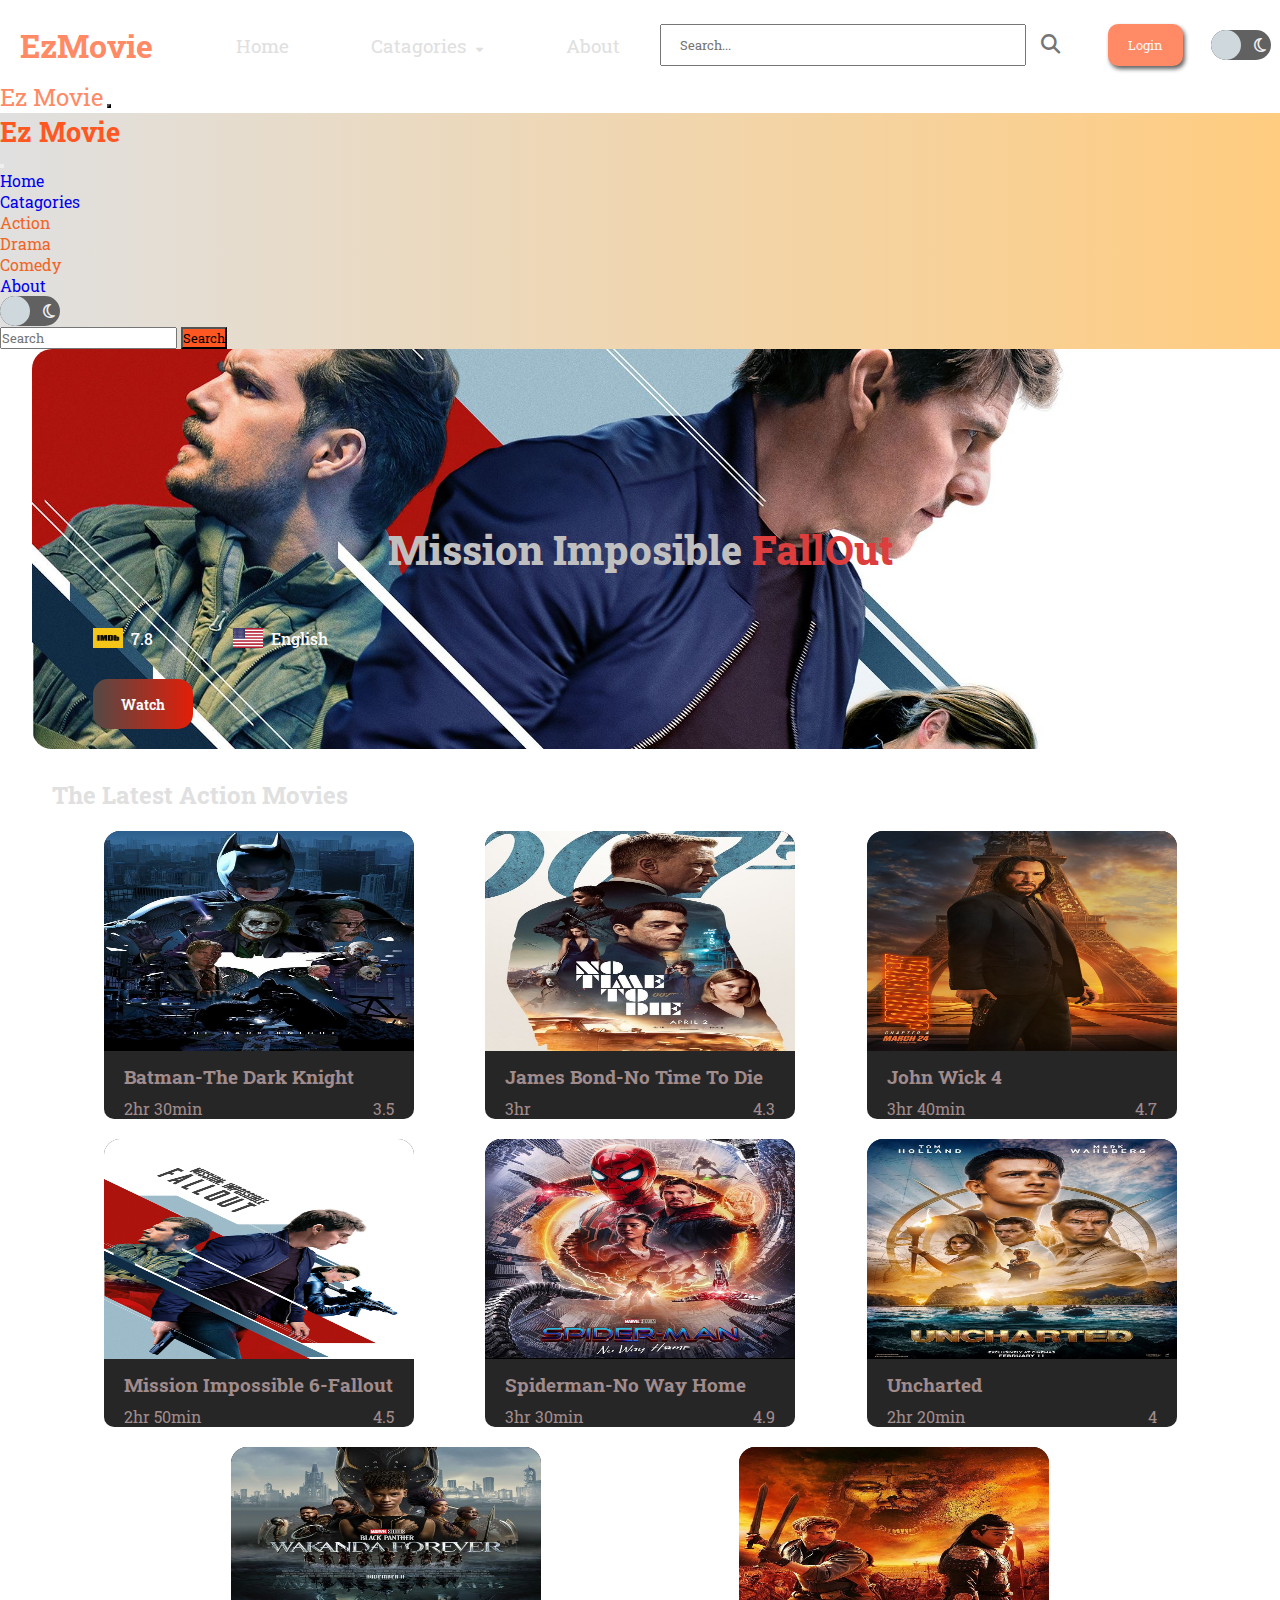
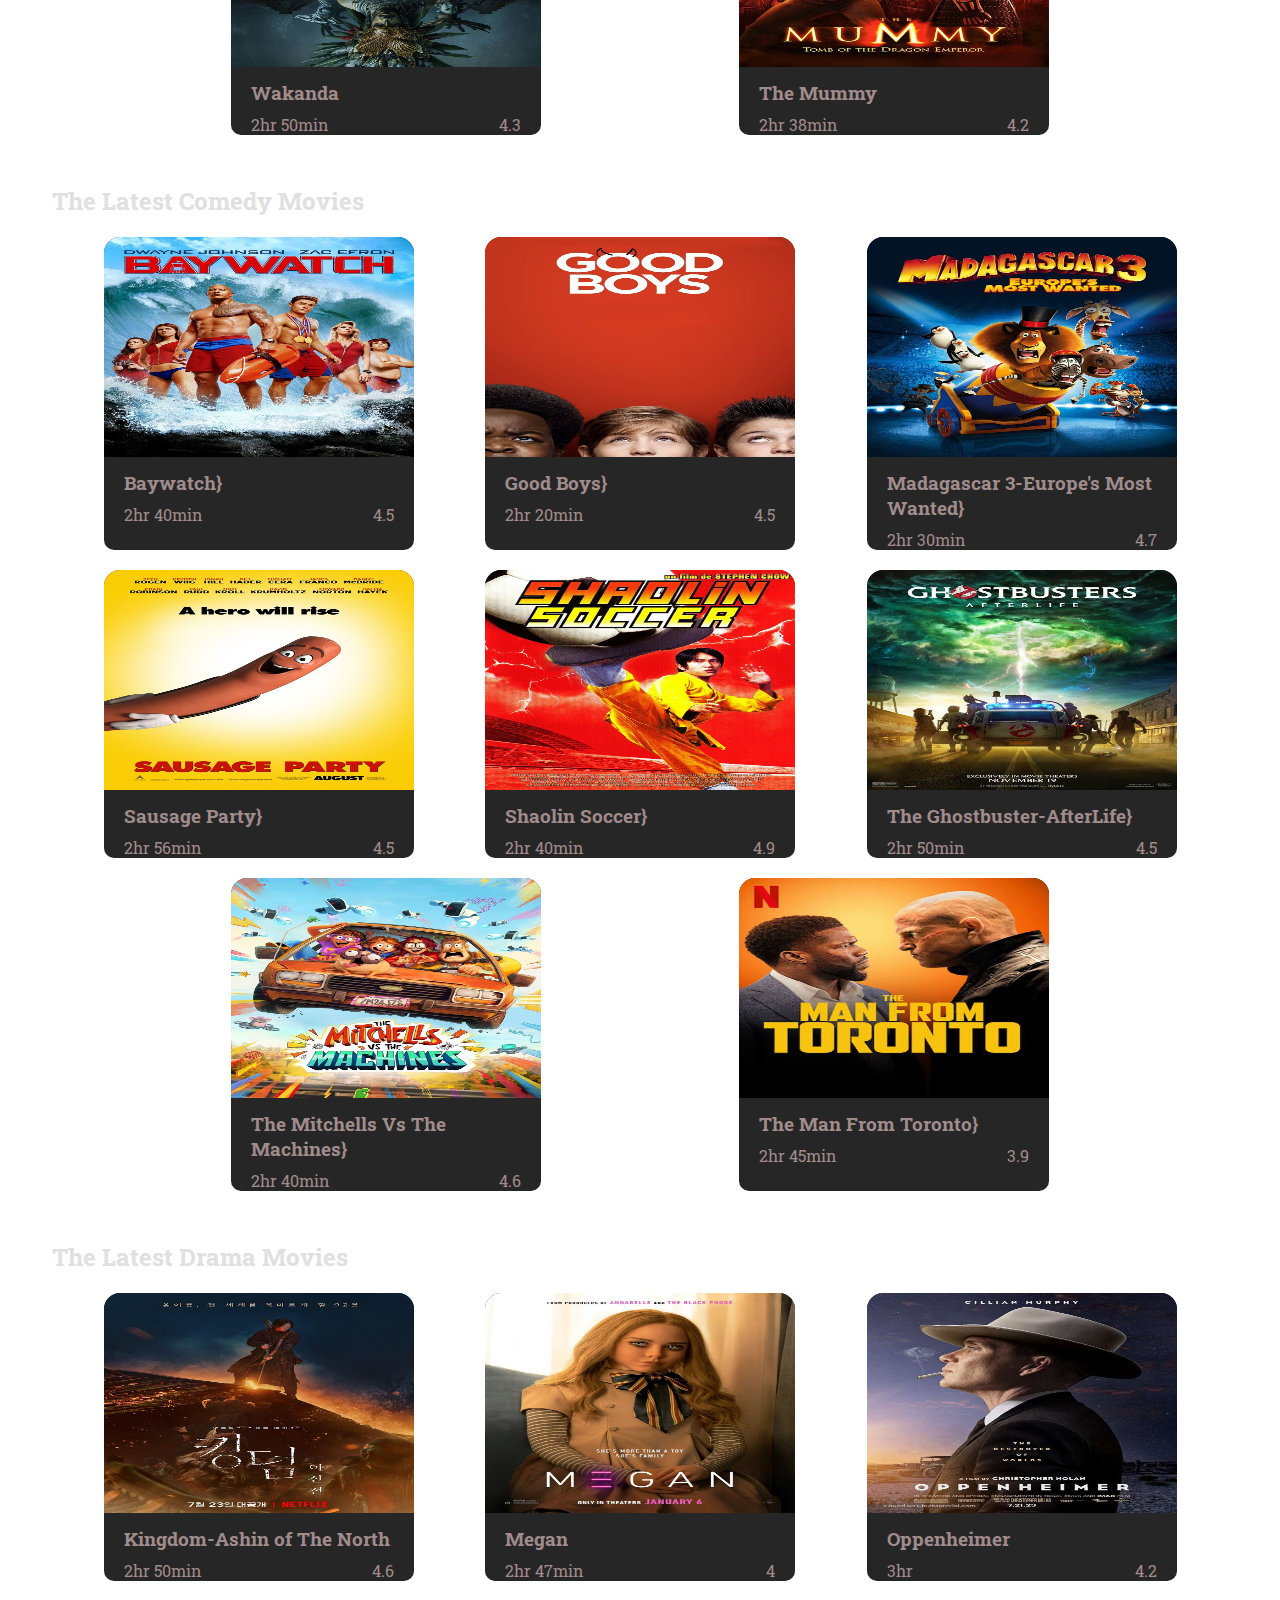
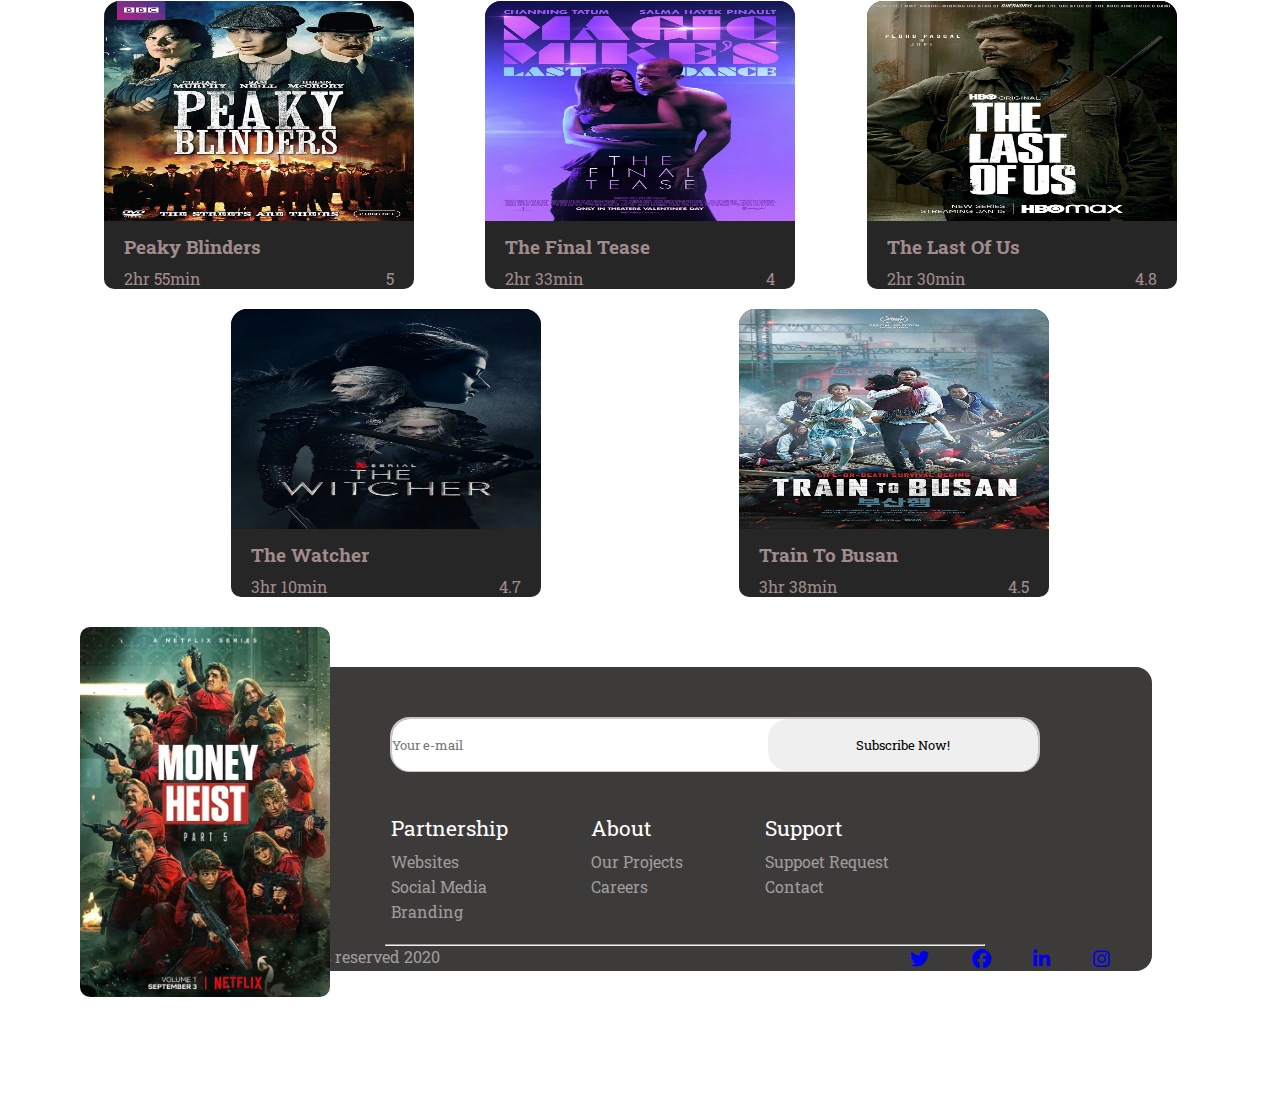
==== Homepage/index.html @ d6976e4e "First commit" ====
<!DOCTYPE html>
<html lang="en">

<head>
    <meta charset="UTF-8">
    <meta http-equiv="X-UA-Compatible" content="IE=edge">
    <meta name="viewport" content="width=device-width, initial-scale=1.0">
    <title>EzMovie</title>
    <link href="https://cdn.jsdelivr.net/npm/bootstrap@5.3.0-alpha3/dist/css/bootstrap.min.css" rel="stylesheet"
        integrity="sha384-KK94CHFLLe+nY2dmCWGMq91rCGa5gtU4mk92HdvYe+M/SXH301p5ILy+dN9+nJOZ" crossorigin="anonymous">
    <link rel="stylesheet" href="style.css">
    <link rel="stylesheet" href="https://cdnjs.cloudflare.com/ajax/libs/font-awesome/6.4.0/css/all.min.css">
</head>

<body>
    <nav class="nav-container">

        <div class="left">
            <h3 class="name">EzMovie</h3>
            <a href="#">Home</a>
            <div class="first-dropdown">
                <button>Catagories<i class="fa-solid fa-caret-down"></i></button>
                <div class="first-dropdown-content">
                    <ul>
                        <li><a href="#action">Action</a></li>
                        <li><a href="#drama">Drama</a></li>
                        <li><a href="#comedy">Comedy</a></li>
                    </ul>
                </div>
            </div>
            <a href="#">About</a>
        </div>

        <div class="right">
            <div class="input-container">
                <input type="text" placeholder="Search..." class="search-box form-control">
                <i class="fa-solid fa-magnifying-glass"></i>
            </div>

            <div class="login">
                <button class="loginBtn">Login</button>
            </div>

            <div class="switch">
                <input type="checkbox" id="checkbox">
                <label for="checkbox" class="checkbox-container">
                    <i class="fa-regular fa-sun"></i>
                    <i class="fa-regular fa-moon"></i>
                    <div class="ball"></div>
                </label>
            </div>
        </div>
    </nav>

    <!-- responsive nav -->
    <nav class="navbar fixed-top d-sm-block d-md-block d-lg-none d-xl-none d-xxl-none">
        <div class="container-fluid">
            <a class="navbar-brand fs-2" href="#">Ez Movie</a>
            <button class="navbar-toggler" type="button" data-bs-toggle="offcanvas"
                data-bs-target="#offcanvasDarkNavbar" aria-controls="offcanvasDarkNavbar"
                aria-label="Toggle navigation">
                <span class="navbar-toggler-icon"></span>
            </button>
            <div class="offcanvas offcanvas-end" tabindex="-1" id="offcanvasDarkNavbar"
                aria-labelledby="offcanvasDarkNavbarLabel">
                <div class="offcanvas-header">
                    <h5 class="offcanvas-title" id="offcanvasDarkNavbarLabel">Ez Movie</h5>
                    <button type="button" class="btn-close btn-close-dark" data-bs-dismiss="offcanvas"
                        aria-label="Close"></button>
                </div>
                <div class="offcanvas-body">
                    <ul class="navbar-nav justify-content-end flex-grow-1 pe-3">
                        <li class="nav-item">
                            <a class="nav-link active text-dark fs-5" aria-current="page" href="#">Home</a>
                        </li>
                        <li class="nav-item dropdown">
                            <a class="nav-link dropdown-toggle text-dark fs-5" href="#" role="button"
                                data-bs-toggle="dropdown" aria-expanded="false">
                                Catagories
                            </a>
                            <ul class="dropdown-menu text-center w-50 border-0">
                                <li><a class="dropdown-item p-2" href="#">Action</a></li>
                                <li><a class="dropdown-item p-2" href="#">Drama</a></li>
                                <li><a class="dropdown-item p-2" href="#">Comedy</a></li>
                            </ul>
                        </li>
                        <li class="nav-item">
                            <a class="nav-link text-dark fs-5" href="#">About</a>
                        </li>


                        <div class="switch">
                            <input type="checkbox" id="res-checkbox">
                            <label for="res-checkbox" class="checkbox-container">
                                <i class="fa-regular fa-sun"></i>
                                <i class="fa-regular fa-moon"></i>
                                <div class="ball"></div>
                            </label>
                        </div>

                    </ul>
                    <form class="d-flex mt-3" role="search">
                        <input class="form-control me-2" type="search" placeholder="Search" aria-label="Search">
                        <button class="btn search-btn" type="submit">Search</button>
                    </form>
                </div>
            </div>
        </div>
    </nav>
    <!-- responsive nav -->

    <!-- hero image -->
    <div class="hero-container">

        <div class="hero-title">
            <h3>Mission Imposible <span>FallOut</span></h3>
        </div>
        <div class="information">
            <div class="rating">
                <img src="../images/imdb_logo.png">
                <p>7.8</p>
            </div>
            <div class="language">
                <img src="../images/American flag.png">
                <p>English</p>
            </div>
        </div>
        <div class="watch">
            <a href="#">Watch</a>
        </div>
    </div>
    <!-- hero image -->

    <!-- movie container -->
    <div class="movie-container" id="action">
        <div class="genere-name">
            <h2>The Latest Action Movies</h2>
        </div>
        <div class="action-movies">
            <!-- <div class="boxes">
                <div class="image-container">
                    <img src="">
                    <h4 class="movieTitle"></h4>
                </div>
                <div class="aboutMovie">
                    <p class="duration"></p>
                    <p class="rating"></p>
                </div>
            </div> -->
        </div>
    </div>

    <div class="movie-container" id="comedy">
        <div class="genere-name">
            <h2>The Latest Comedy Movies</h2>
        </div>
        <div class="comedy-movies">
            <!-- <div class="boxes-2">
                            <div class="image-container">
                                <img src="">
                                <h4 class="movieTitle"></h4>
                            </div>
                            <div class="aboutMovie">
                                <p class="duration"></p>
                                <p class="rating"></p>
                            </div>
                        </div> -->
        </div>
    </div>

    <div class="movie-container" id="drama">
        <div class="genere-name">
            <h2>The Latest Drama Movies</h2>
        </div>
        <div class="drama-movies">
            <!-- <div class="boxes-3">
                                <div class="image-container">
                                    <img src="">
                                    <h4 class="movieTitle"></h4>
                                </div>
                                <div class="aboutMovie">
                                    <p class="duration"></p>
                                    <p class="rating"></p>
                                </div>
                            </div> -->
        </div>
    </div>
    <!-- movie container -->

    <!-- footer section -->
    <div class="footer-container">
        <div class="footer-poster">
            <img src="../images/Money Heist.jpg">
        </div>
        <div class="footer">
            <div class="subscribe">
                <input type="text" placeholder="Your e-mail" class="signIn">
                <button>Subscribe Now!</button>
            </div>
            <div class="about-us">
                <div class="partner">
                    <ul>
                        <li class="header">Partnership</li>
                        <li>Websites</li>
                        <li>Social Media</li>
                        <li>Branding</li>
                    </ul>
                </div>

                <div class="About">
                    <ul>
                        <li class="header">About</li>
                        <li>Our Projects</li>
                        <li>Careers</li>
                    </ul>
                </div>

                <div class="Support">
                    <ul>
                        <li class="header">Support</li>
                        <li>Suppoet Request</li>
                        <li>Contact</li>
                    </ul>
                </div>
            </div>
            <hr>
            <div class="lower-footer">
                <div class="reserved">
                    <p>All rights reserved 2020</p>
                </div>
                <div class="social-media">
                    <a href="#"><i class="fa-brands fa-twitter"></i></a>
                    <a href="#"><i class="fa-brands fa-facebook"></i></a>
                    <a href="#"><i class="fa-brands fa-linkedin-in"></i></a>
                    <a href="#"><i class="fa-brands fa-instagram"></i></a>
                </div>
            </div>
        </div>
    </div>
    <!-- footer section -->

    <!-- second footer section -->
    <div class="res-footer-container">
        <div class="bg-image"></div>

        <div class="blur-content">
            <div class="res-signIn">
                <input type="text" placeholder="Your e-mail" class="form-control">
                <a href="#"><i class="fa-regular fa-paper-plane text-dark"></i></a>
            </div>
            <div class="res-about-us">
                <div class="res-partner">
                    <ul>
                        <li class="res-header">Partnership</li>
                        <li>Websites</li>
                        <li>Social Media</li>
                        <li>Branding</li>
                    </ul>
                </div>

                <div class="res-about">
                    <ul>
                        <li class="res-header">About</li>
                        <li>Our Projects</li>
                        <li>Careers</li>
                    </ul>
                </div>

                <div class="res-support">
                    <ul>
                        <li class="res-header">Support</li>
                        <li>Suppoet Request</li>
                        <li>Contact</li>
                    </ul>
                </div>
            </div>
            <div class="res-lower-footer">
                <div class="res-reserved">
                    <p>All rights reserved 2023</p>
                </div>
                <div class="res-social-media">
                    <a href="#"><i class="fa-brands fa-twitter"></i></a>
                    <a href="#"><i class="fa-brands fa-facebook"></i></a>
                    <a href="#"><i class="fa-brands fa-linkedin-in"></i></a>
                    <a href="#"><i class="fa-brands fa-instagram"></i></a>
                </div>
            </div>
        </div>
    </div>
    <!-- second footer section -->
</body>
<script src="app.js"></script>
<script src="https://cdn.jsdelivr.net/npm/bootstrap@5.3.0-alpha3/dist/js/bootstrap.bundle.min.js"
    integrity="sha384-ENjdO4Dr2bkBIFxQpeoTz1HIcje39Wm4jDKdf19U8gI4ddQ3GYNS7NTKfAdVQSZe"
    crossorigin="anonymous"></script>

</html>
---- Homepage/style.css ----
@import url('https://fonts.googleapis.com/css2?family=Roboto+Slab&display=swap');

* {
    margin: 0;
    padding: 0;
    box-sizing: border-box;
    font-family: 'Roboto Slab', serif;
    list-style: none;
    text-decoration: none !important;
}

body {
    scroll-behavior: smooth;
    transition: .3s linear;
}

.nav-container {
    width: 100%;
    height: auto;
    display: flex;
    justify-content: space-between;
    align-items: center;
    margin-top: 9px;
    position: sticky;
    z-index: 1;
}

.nav-container .left {
    display: flex;
    justify-content: space-between;
    align-items: center;
    width: 50% !important;
}

.nav-container .name {
    padding: 10px 20px;
    font-size: 2rem;
    color: #ff8a65;
}

.left a {
    font-size: 1.2rem;
    color: #e0e0e0;
    padding: 10px 20px;
    border-radius: 9px;
    text-decoration: none;
}

.first-dropdown {
    border-radius: 10px;
}

.left .first-dropdown button {
    padding: 10px 20px;
    outline: none;
    overflow: hidden;
    font-size: 1.2rem;
    text-align: center;
    background-color: inherit;
    border-radius: 10px;
    border: none;
    color: #e0e0e0;
}

.left .first-dropdown-content {
    width: 160px;
    position: absolute;
    display: none;
    border-radius: 15px;
    margin-top: 3px;
}

.left .first-dropdown-content ul li {
    padding: 7px 8px;
}

.left .first-dropdown-content ul li a {
    font-size: 1rem;
    color: #90a4ae;
    display: inline-block;
    width: 100%;
}

.left .first-dropdown-content ul li a:hover {
    background-color: #ff5722;
}

.left a:hover,
.first-dropdown:hover {
    background-color: #ff5722;
    transition: .2s;
}

.left .first-dropdown:hover .first-dropdown-content {
    display: block;
    transition: .2s;
}

.left .first-dropdown button .fa-caret-down {
    padding-left: 10px;
    font-size: .7rem;
}

.nav-container .right {
    width: 50%;
    /* background-color: burlywood; */
    display: flex;
    justify-content: space-between;
    align-items: center;
}

.right .input-container {
    padding: 15px 20px;
    display: flex;
    justify-content: space-between;
    align-items: center;
    width: 480px;
}

.input-container .search-box {
    width: 400px;
    padding: 10px 18px;
}

.input-container .fa-magnifying-glass {
    font-size: 1.2rem;
    color: #757575;
    cursor: pointer;
    user-select: none;
}

.right .login .loginBtn {
    padding: 12px 20px;
    background-color: #ff8a65;
    border-radius: 10px;
    color: #fcf5f5;
    outline: none;
    border: none;
    box-shadow: 2px 3px 4px rgb(98, 97, 97);
}

.switch {
    margin-right: 9px;
}

.switch #checkbox,
#res-checkbox {
    position: absolute;
    opacity: 0;
}

.offcanvas-body .navbar-nav .switch #res-checkbox:checked+.checkbox-container .ball,
.nav-container .right .switch #checkbox:checked+.checkbox-container .ball {
    transform: translateX(30px);
}

.dark {
    background-color: #312f2f;
    transition: .3s linear;
}

.switch .checkbox-container {
    width: 60px;
    height: 30px;
    background-color: #616161;
    border-radius: 15px;
    padding: 10px 5px;
    position: relative;
    display: flex;
    justify-content: space-between;
    align-items: center;
    overflow: hidden;
}

.switch .ball {
    width: 30px;
    height: 30px;
    border-radius: 50%;
    background-color: #cfd8dc;
    position: absolute;
    top: 0;
    left: 0;
    transition: .3s linear;
    cursor: pointer;
    user-select: none;
}

.switch .fa-sun {
    color: #ffb300;
}

.switch .fa-moon {
    color: #eeeeee;
}

/*responsive-nav*/
.navbar {
    background-color: inherit;
}

.navbar-brand {
    color: #ff8a65;
    font-size: 1.5rem;
}

.navbar-toggler {
    background-color: #ff8a65;
    color: #e0e0e0;
}

.offcanvas-body {
    background: linear-gradient(to right, #e0e0e0, #ffcc80);
}

.navbar .dropdown-menu>li {
    cursor: pointer;
    user-select: none;
}

.navbar.dropdown-menu>li:hover {
    background-color: #616161;
    color: #ff5722;
}

.navbar .offcanvas {
    background: linear-gradient(to right, #e0e0e0, #ffcc80);
}

.navbar .offcanvas-title {
    font-size: 1.7rem;
    color: #ff5722;
}

.search-btn {
    background-color: #ff5722;
}

.dropdown-menu .dropdown-item {
    color: #f06627;
}

/*responsive-nav*/
/* hero image */
.hero-container {
    width: 95%;
    height: 400px;
    border-radius: 20px;
    overflow: hidden;
    margin: 0 auto;
    background-image: url(../images/Mission\ Impossible.jpg);
    background-position: center;
    background-repeat: no-repeat;
    background-size: cover;
    position: relative;
}

.hero-title {
    width: 100%;
    height: 100%;
    display: flex;
    justify-content: center;
    align-items: center;
}

.hero-title h3 {
    font-size: 2.5rem;
    color: #c0bfbf;
    font-weight: 800;
}

.hero-title span {
    font-size: 2.5rem;
    color: #dc3e3e;
    font-weight: 800;
}

.hero-container .information {
    width: 200px;
    position: absolute;
    bottom: 25%;
    left: 5%;
    display: flex;
    justify-content: space-between;
    align-items: center;
    color: #fafafa;
}

.information .rating {
    width: 60px;
    display: flex;
    justify-content: space-between;
}

.information .rating img {
    width: 30px;
    height: 20px;
    margin-right: 8px;
}

.information .rating p {
    font-size: 1rem;
    font-weight: 500;
}

.information .language {
    width: 60px;
    display: flex;
    justify-content: space-between;
}

.information .language img {
    width: 30px;
    height: 20px;
    margin-right: 8px;
}

.information .language p {
    font-size: 1rem;
    font-weight: 500;
}

.watch {
    position: absolute;
    bottom: 5%;
    left: 5%;
    width: 100px;
    height: 50px;
    background: linear-gradient(to right, #534946, #e31e08);
    display: flex;
    justify-content: center;
    align-items: center;
    border-radius: 15px;
}

.watch a {
    color: #fafafa;
    font-size: .9rem;
    font-weight: 700;
}

/* action movie container */

.movie-container {
    width: 100%;
    margin-top: 30px;
}

.movie-container .genere-name {
    width: 95%;
    margin: 0 auto;
    padding: 0px 0px 20px 20px;
    color: #e0e0e0;
}


.movie-container .action-movies {
    margin: 0 auto;
    width: 95%;
    display: flex;
    justify-content: space-evenly;
    flex-wrap: wrap;
}

.action-movies .boxes {
    width: 310px;
    height: auto;
    background-color: #272626;
    border-radius: 16px 16px 10px 10px;
    margin-bottom: 20px;
    cursor: pointer;
    transition: transform ease-in-out .5s;
}

.action-movies .boxes:hover {
    transform: scale(1.1);
}

.movie-container .action-movies img {
    width: 100%;
    height: 220px;
    border-radius: 16px 16px 0 0;
}

.action-movies .boxes .movieTitle {
    padding-top: 9px;
    font-size: 1.2rem;
    color: #a08c8c;
    padding-left: 20px;
}


.boxes .aboutMovie p {
    color: #a08c8c;
}

.action-movies .boxes .aboutMovie {
    display: flex;
    justify-content: space-between;
    padding: 9px 20px 0px;
}

/* action movie container */

/* comedy movie container */
.movie-container .comedy-movies {
    width: 95%;
    margin: 0 auto;
    display: flex;
    justify-content: space-evenly;
    flex-wrap: wrap;
}

.comedy-movies .boxes-2 {
    width: 310px;
    height: auto;
    background-color: #272626;
    border-radius: 16px 16px 10px 10px;
    margin-bottom: 20px;
    cursor: pointer;
    transition: transform ease-in-out .5s;
}

.comedy-movies .boxes-2:hover {
    transform: scale(1.1);
}

.movie-container .comedy-movies img {
    width: 100%;
    height: 220px;
    border-radius: 16px 16px 0 0;
}

.comedy-movies .boxes-2 .movieTitle {
    padding-top: 9px;
    font-size: 1.2rem;
    color: #a08c8c;
    padding-left: 20px;
}

.boxes-2 .aboutMovie p {
    color: #a08c8c;
}

.comedy-movies .boxes-2 .aboutMovie {
    display: flex;
    justify-content: space-between;
    padding: 9px 20px 0px;
}

/* comedy movie container */

/* drama movie container */
.movie-container .drama-movies {
    width: 95%;
    margin: 0 auto;
    display: flex;
    justify-content: space-evenly;
    flex-wrap: wrap;
}

.drama-movies .boxes-3 {
    width: 310px;
    height: auto;
    background-color: #272626;
    border-radius: 16px 16px 10px 10px;
    margin-bottom: 20px;
    cursor: pointer;
    transition: transform ease-in-out .5s;
}

.drama-movies .boxes-3:hover {
    transform: scale(1.1);
}

.movie-container .drama-movies img {
    width: 100%;
    height: 220px;
    border-radius: 16px 16px 0 0;
}

.drama-movies .boxes-3 .movieTitle {
    padding-top: 9px;
    font-size: 1.2rem;
    color: #a08c8c;
    padding-left: 20px;
}

.boxes-3 .aboutMovie p {
    color: #a08c8c;
}

.drama-movies .boxes-3 .aboutMovie {
    display: flex;
    justify-content: space-between;
    padding: 9px 20px 0px;
}

/* drama movie container */

/* footer section */
.footer-container {
    width: 100%;
    position: relative;
    height: 500px;
}

.footer-container .footer-poster {
    width: 250px;
    height: 200px;
    position: absolute;
    top: 10px;
    left: 80px;
    z-index: 1000;
}

.footer-poster img {
    width: 100%;
    border-radius: 10px;
}

.footer {
    width: 80%;
    margin: 0 auto;
    background-color: #3d3b3a;
    position: absolute;
    top: 10%;
    left: 10%;
    display: flex;
    flex-direction: column;
    align-items: center;
    border-radius: 16px;
}

.footer .subscribe {
    width: 850px;
    height: 55px;
    border: 2px solid rgb(202, 198, 198);
    border-radius: 20px;
    position: relative;
    margin: 50px 0px 20px 50px;
}

.footer .subscribe .signIn {
    width: 600px;
    height: 52px;
    border-radius: 18px 0px 0px 18px;
    outline: none;
    border: none;
    margin-bottom: 9px;
    position: absolute;
    top: 0;
}

.footer .subscribe button {
    outline: none;
    width: 270px;
    height: 52px;
    border: none;
    border-radius: 20px 18px 18px 20px;
    margin: 0;
    position: absolute;
    right: 0;
    top: 0;
}

.footer .about-us {
    width: 800px;
    display: flex;
    justify-content: space-evenly;
    padding: 20px;
}

.about-us .header {
    color: white;
    font-size: 1.3rem;
    margin-bottom: 5px;
}

.about-us ul li {
    padding: 2px;
    color: rgb(157, 157, 157);
}

.footer hr {
    width: 880px;
    margin-left: 90px;
    background-color: #fafafa;
}

.lower-footer {
    display: flex;
    width: 850px;
    justify-content: space-between;
    /* background-color: #eeeeee; */
    margin-left: 90px;
}

.lower-footer .reserved p {
    color: rgb(157, 157, 157);
}

.lower-footer .social-media {
    width: 200px;
    display: flex;
    justify-content: space-between;
    font-size: 1.2rem;
}

.res-footer-container {
    display: none;
}

/* footer section */

/* responsive*/
@media(min-width:375px) and (max-width:576px) {
    .nav-container {
        display: none;
    }


    .hero-container {
        margin-top: 75px;
    }

    .footer-container {
        display: none;
    }

    .res-footer-container {
        display: block;
        position: relative;
        z-index: 1;
    }

    .bg-image {
        width: 100%;
        height: 280px;
        margin: 0 auto;
        background-image: url(../images/Money\ Heist.jpg);
        border-radius: 15px;
        background-repeat: no-repeat;
        background-position: center;
        background-size: cover;
        filter: blur(1.2px);
        -webkit-filter: blur(1.2px);
        position: relative;
        z-index: 2;
    }

    .blur-content {
        width: 90%;
        /* height: 90%; */
        background-color: rgb(0, 0, 0);
        background-color: rgba(0, 0, 0, 0.4);
        position: absolute;
        top: 20px;
        left: 25px;
        z-index: 5;
        display: flex;
        flex-direction: column;
        align-items: center;
        border-radius: 10px;
    }

    .res-footer-container .blur-content .res-signIn {
        width: 350px;
        display: flex;
        justify-content: space-evenly;
        align-items: center;
        padding-top: 20px;
    }

    .res-footer-container .res-signIn input {
        width: 80%;
    }

    .blur-content .res-signIn a {
        width: 30px;
        height: 30px;
        text-align: center;
        background-color: #ff5722;
        border-radius: 10px;
    }

    .blur-content .res-about-us {
        display: flex;
        justify-content: space-between;
        padding-top: 30px;
    }

    .res-about-us .res-header {
        color: #fafafa;
        font-weight: 600;
    }

    .res-about-us ul li {
        color: #ff5722;
        font-size: .9rem;
    }

    .blur-content .res-lower-footer {
        width: 100%;
        display: flex;
        justify-content: space-between;
    }

    .res-lower-footer .res-reserved {
        color: #fafafa;
        font-size: .7rem;
        padding-left: 9px;
    }

    .res-lower-footer .res-social-media {
        width: 150px;
        display: flex;
        justify-content: space-evenly;
    }

}

@media(min-width:576px) and (max-width:768px) {
    .nav-container {
        display: none;
    }

    .hero-container {
        margin-top: 70px;
        width: 100%;
    }

    .footer-container {
        display: none;
    }

    .res-footer-container {
        display: block;
        position: relative;
        z-index: 1;
    }

    .bg-image {
        width: 100%;
        height: 300px;
        margin: 0 auto;
        background-image: url(../images/Money\ Heist.jpg);
        border-radius: 15px;
        background-repeat: no-repeat;
        background-position: center;
        background-size: cover;
        filter: blur(1.2px);
        -webkit-filter: blur(1.2px);
        position: relative;
        z-index: 2;
    }

    .blur-content {
        width: 90%;

        background-color: rgb(0, 0, 0);
        background-color: rgba(0, 0, 0, 0.4);
        position: absolute;
        top: 25px;
        left: 25px;
        z-index: 5;
        display: flex;
        flex-direction: column;
        align-items: center;
        border-radius: 10px;
    }

    .res-footer-container .blur-content .res-signIn {
        width: 400px;
        display: flex;
        justify-content: space-evenly;
        align-items: center;
        padding-top: 20px;
    }

    .res-footer-container .res-signIn input {
        width: 80%;
    }

    .blur-content .res-signIn a {
        width: 40px;
        height: 40px;
        background-color: #ff5722;
        border-radius: 10px;
        display: flex;
        justify-content: center;
        align-items: center;
    }

    .blur-content .res-about-us {
        display: flex;
        justify-content: space-between;
        padding-top: 30px;
    }

    .res-about-us .res-header {
        color: #fafafa;
        font-weight: 600;
    }

    .res-about-us ul li {
        color: #ff5722;
        font-size: .9rem;
        padding-top: 10px;
    }

    .blur-content .res-lower-footer {
        width: 100%;
        display: flex;
        justify-content: space-between;
    }

    .res-lower-footer .res-reserved {
        color: #fafafa;
        font-size: .7rem;
        padding-left: 9px;
    }

    .res-lower-footer .res-social-media {
        width: 170px;
        display: flex;
        justify-content: space-evenly;
        font-size: 1.2rem;
    }
}

@media(min-width:768px) and (max-width:992px) {
    .nav-container {
        display: none;
    }

    .hero-container {
        margin-top: 70px;
    }

    .footer-container {
        width: 100%;
    }

    .footer-container .footer {
        width: 80%;
    }

    .footer-container .footer-poster {
        width: 220px;
        height: 300px;
        left: 12px;
    }

    .footer-container .footer-poster img {
        width: 100%;
        height: 100%;
    }

    .footer-container .subscribe {
        width: 343px;
        margin-left: 70px;
    }

    .footer .subscribe .signIn {
        width: 80%;
    }

    .footer .subscribe button {
        width: 36%;
        font-size: .9rem;
    }

    .footer .about-us {
        width: 650px;
        padding-left: 120px;
    }

    .about-us .header {
        font-size: 1.1rem;
    }

    .about-us ul li {
        font-size: .9rem;
    }

    .footer hr {
        width: 500px;
        padding-left: 100px;

    }

    .footer .lower-footer {
        width: 80%;
        margin-left: 0px;
    }

    .lower-footer .social-media {
        width: 170px;
    }
}


@media(min-width:992px) and (max-width:1200px) {
    .nav-container {
        display: block;
        width: 100%;
        display: flex;
        flex-wrap: nowrap;
    }

    .nav-container .left {
        width: 50%;
    }

    .nav-container .right {
        width: 50%;
    }

    .left .name {
        font-size: 1.5rem;
    }

    .left a {
        font-size: .9rem;
    }

    .left .dropdown button {
        font-size: .9rem;
    }

    .left .dropdown-content ul li a {
        font-size: .9rem;
    }

    .right .input-container {
        width: 270px;
    }

    .right .search-box {
        width: 250px;
        margin-right: 10px;

    }

    .right .loginBtn {
        font-size: .9rem;
    }

    .footer-container .footer-poster {
        width: 250px;
        height: 320px;
        left: 15px;
    }

    .footer-container .footer-poster img {
        width: 100%;
        height: 100%;
    }

    .footer .subscribe {
        width: 500px;
        margin-left: 160px;
    }

    .footer .subscribe .signIn {
        width: 70%;
    }

    .footer .subscribe button {
        width: 40%;
    }

    .footer .about-us {
        width: 720px;
        padding-left: 130px;
    }

    .footer hr {
        width: 500px;
        margin-left: 140px;
    }

    .footer .lower-footer {
        width: 600px;
    }

    .footer .lower-footer .social-media {
        width: 160px;
    }
}

@media(min-width:1200px) and (max-width:1440px) {
    .nav-container .right .input-container {
        width: 440px;
    }

    .nav-container .right .fa-magnifying-glass {
        padding-left: 15px;
    }

    .footer .subscribe {
        width: 650px;
        margin-left: 150px;
    }

    .footer .about-us {
        width: 700px;
    }

    .footer hr {
        width: 600px;
    }
}
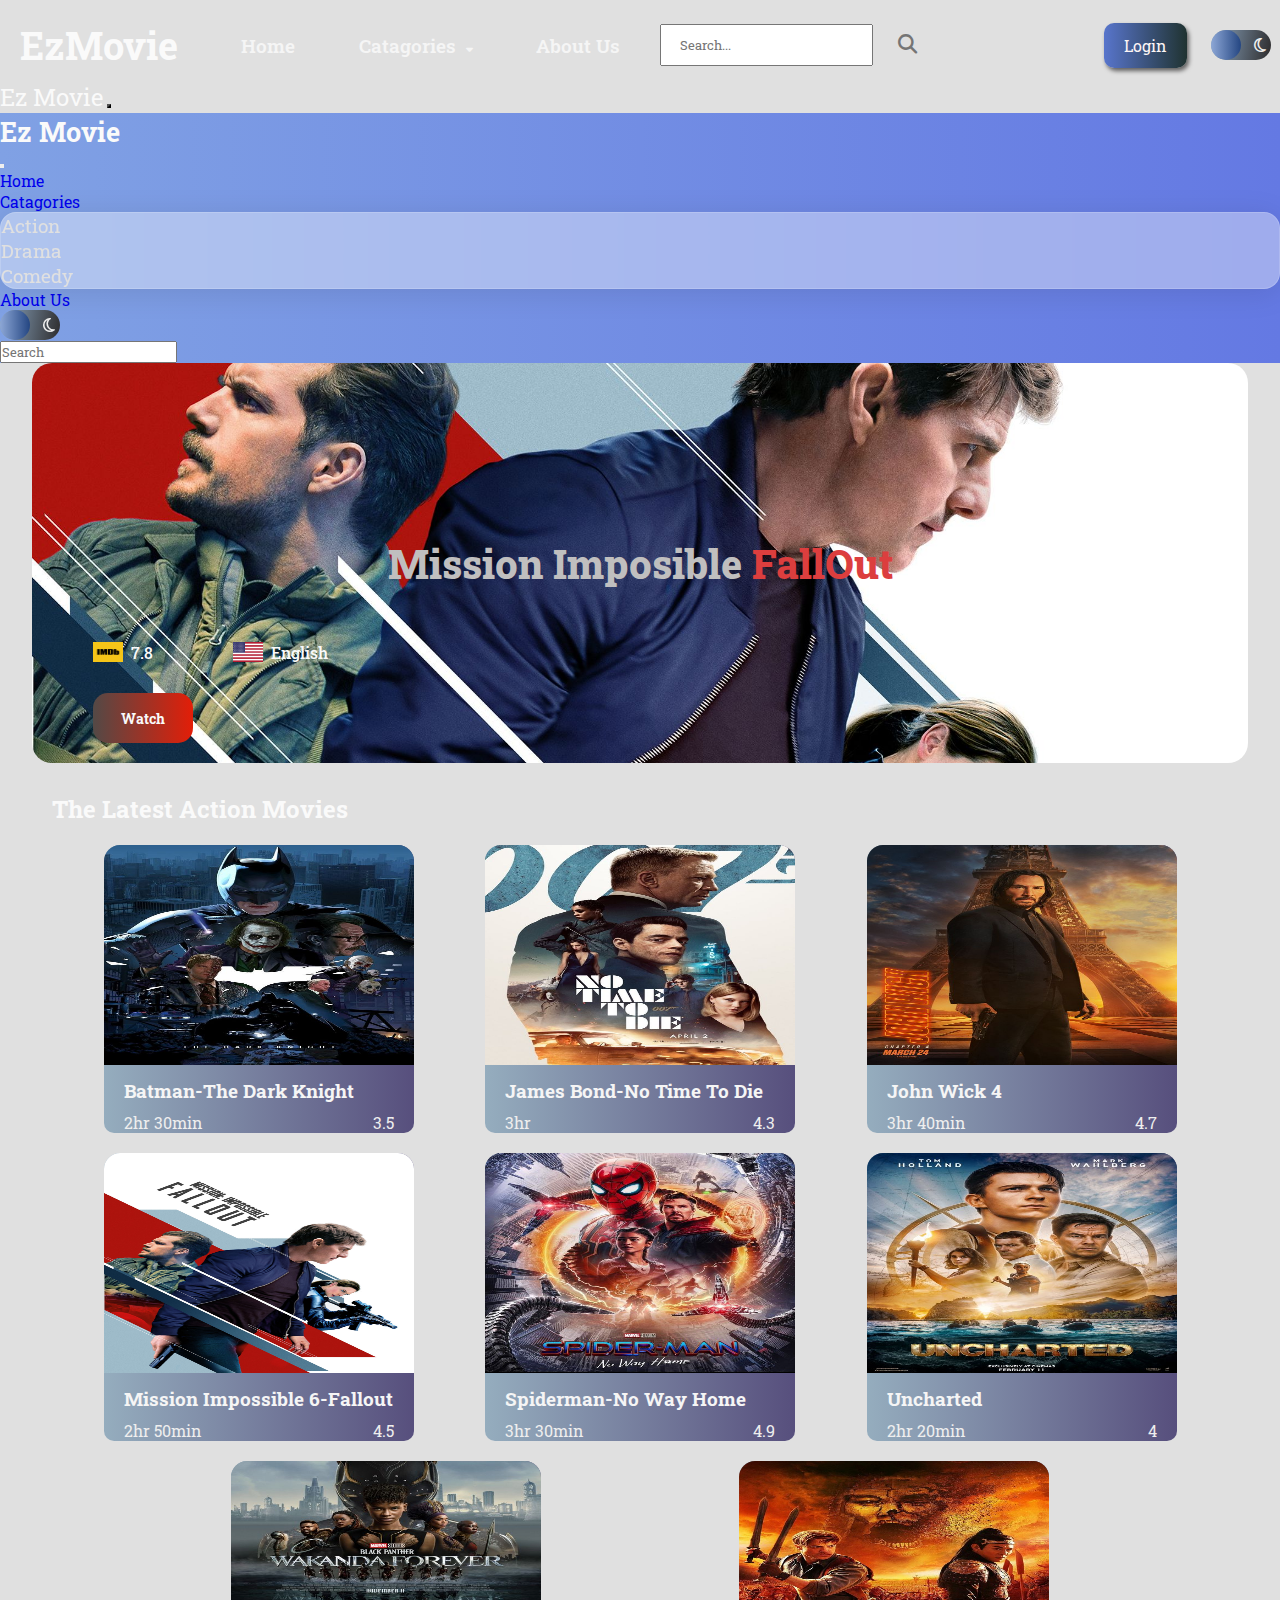
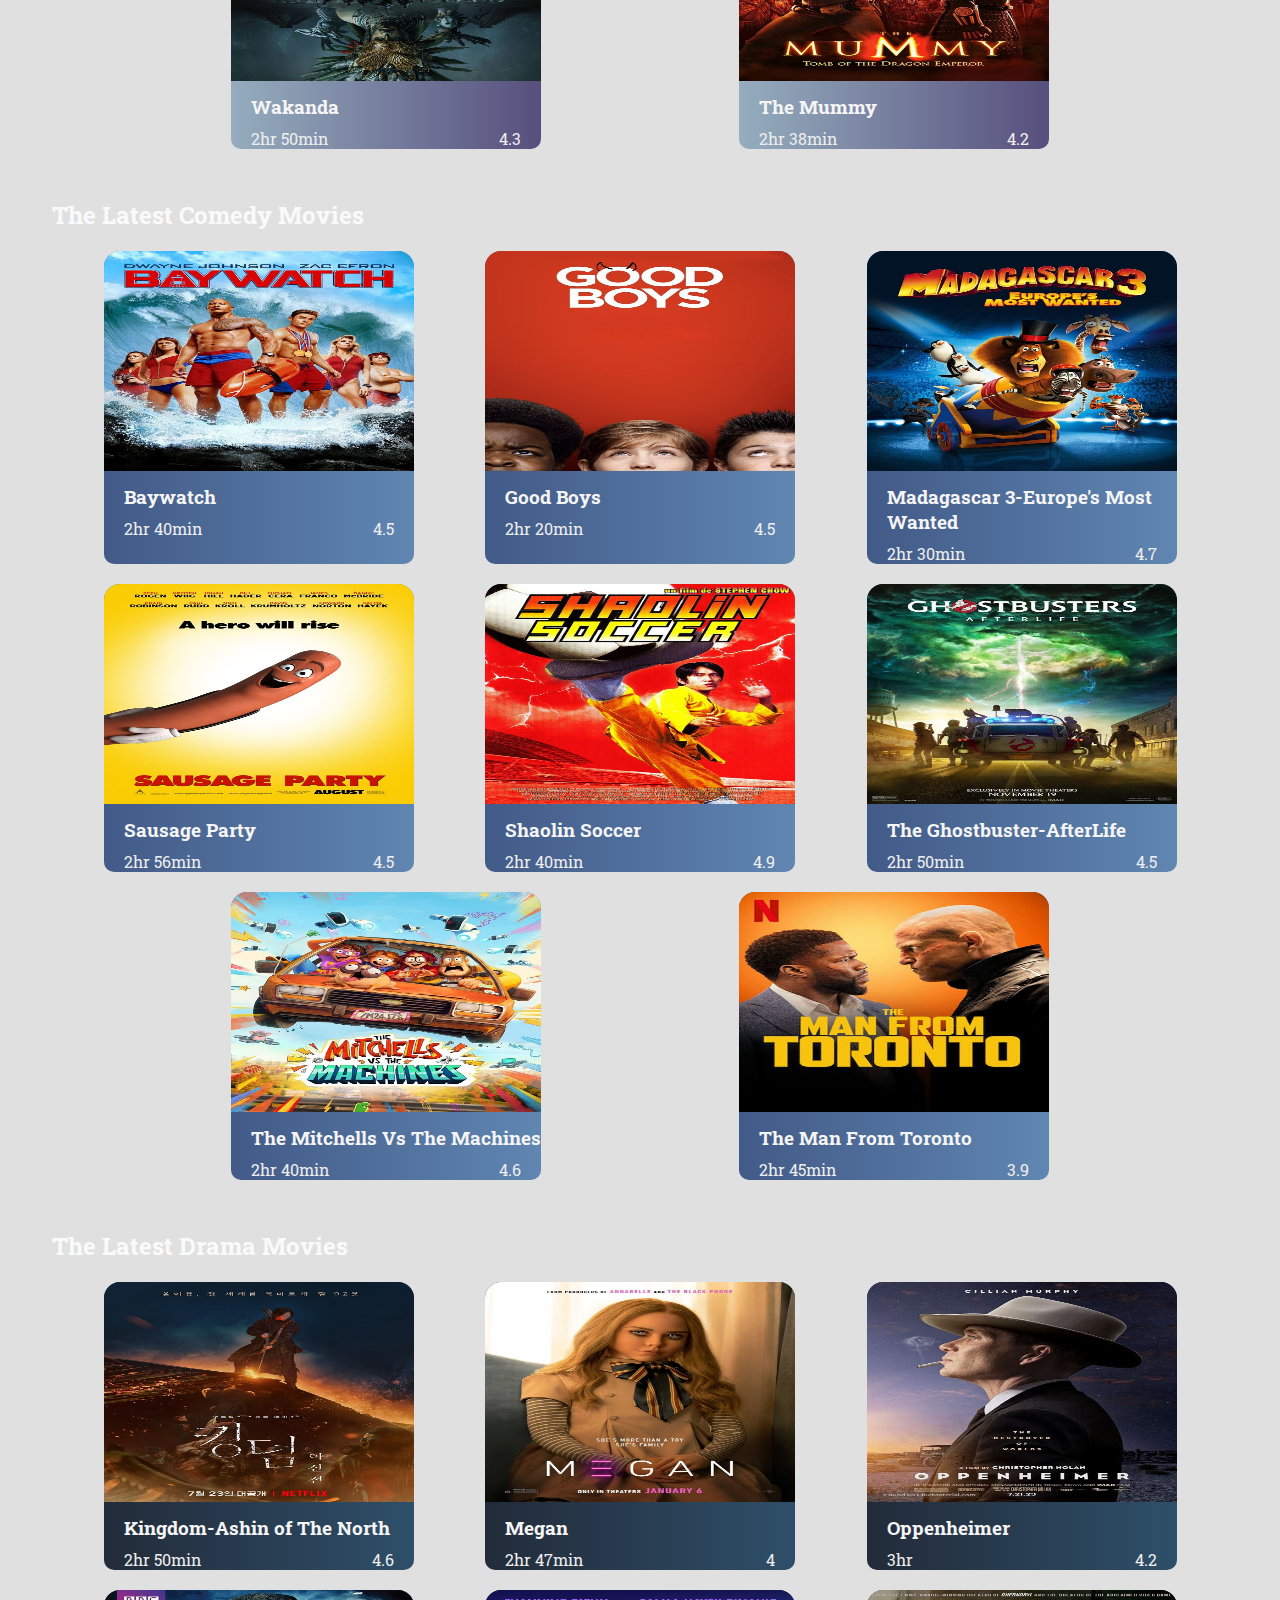
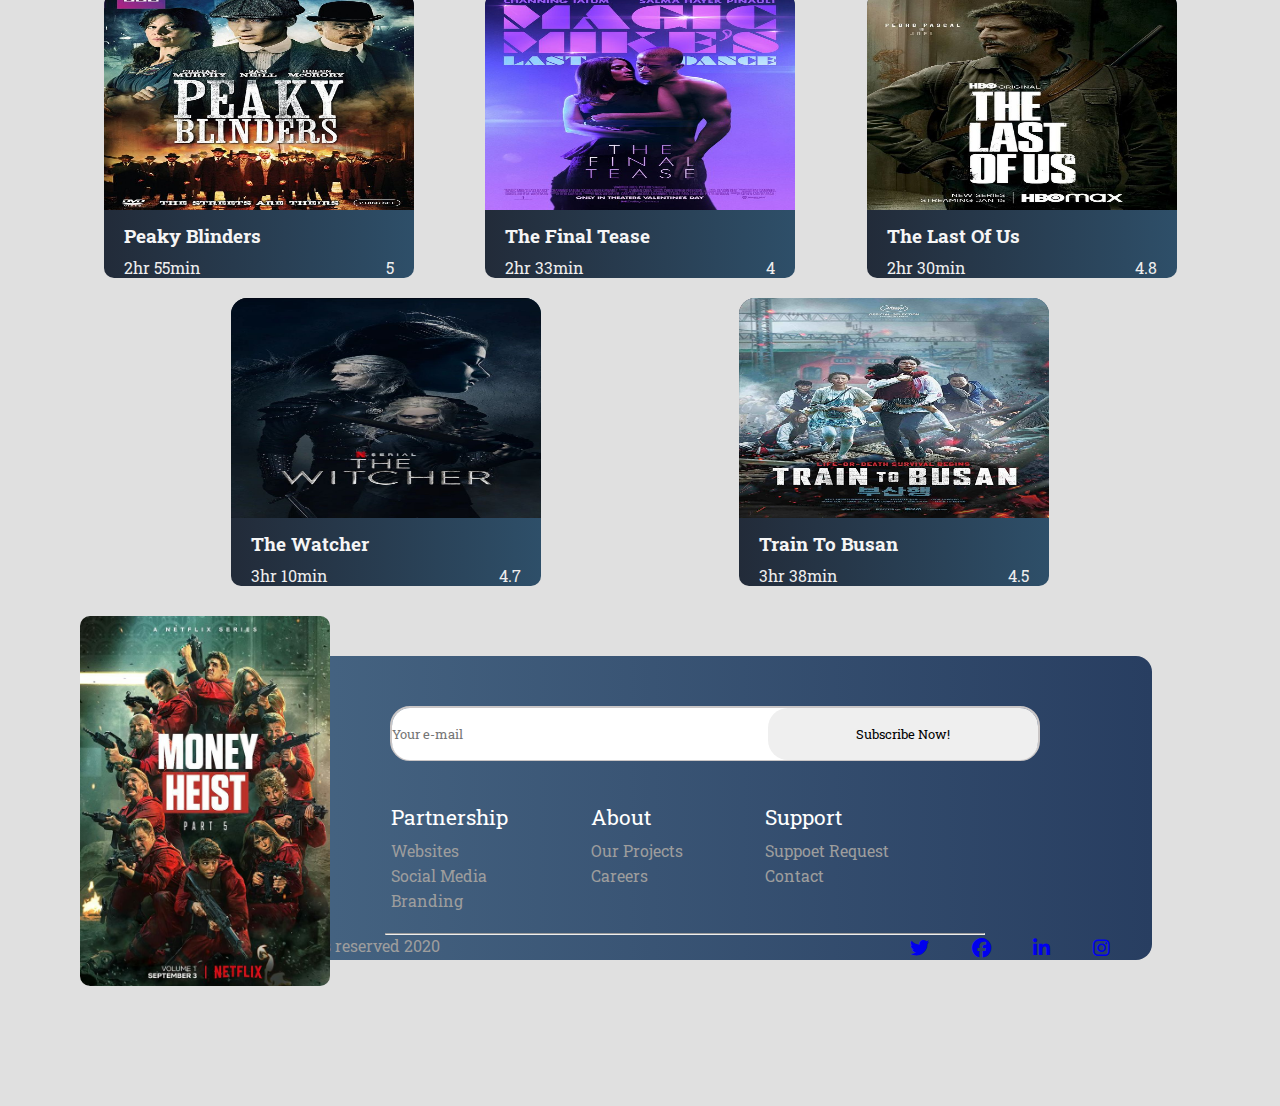
==== commit 2a15f9e2: "new design" ====
--- a/Homepage/index.html
+++ b/Homepage/index.html
@@ -28,17 +28,28 @@
                     </ul>
                 </div>
             </div>
-            <a href="#">About</a>
+            <a href="../Homepage/about.html" id="aboutUs">About Us</a>
         </div>
 
         <div class="right">
             <div class="input-container">
-                <input type="text" placeholder="Search..." class="search-box form-control">
-                <i class="fa-solid fa-magnifying-glass"></i>
+
+                <div class="search-bar-part">
+                    <input type="text" placeholder="Search..." class="search-box form-control" id="searchBox">
+                    <i class="fa-solid fa-magnifying-glass"></i>
+                </div>
+
+                <div class="result-container" id="resultContainer">
+                    <!-- <a href="#" class="linkMovies">
+                    <div class="movie-div" id="">
+                    <div class="movie-title"></div>
+                    <div class="movie-image"><img src="" alt="movies' image"></div>
+                    </div></a> -->
+                </div>
             </div>
 
             <div class="login">
-                <button class="loginBtn">Login</button>
+                <a class="loginBtn" href="#">Login</a>
             </div>
 
             <div class="switch">
@@ -55,7 +66,7 @@
     <!-- responsive nav -->
     <nav class="navbar fixed-top d-sm-block d-md-block d-lg-none d-xl-none d-xxl-none">
         <div class="container-fluid">
-            <a class="navbar-brand fs-2" href="#">Ez Movie</a>
+            <a class="navbar-brand fs-2" href="#hero">Ez Movie</a>
             <button class="navbar-toggler" type="button" data-bs-toggle="offcanvas"
                 data-bs-target="#offcanvasDarkNavbar" aria-controls="offcanvasDarkNavbar"
                 aria-label="Toggle navigation">
@@ -71,21 +82,21 @@
                 <div class="offcanvas-body">
                     <ul class="navbar-nav justify-content-end flex-grow-1 pe-3">
                         <li class="nav-item">
-                            <a class="nav-link active text-dark fs-5" aria-current="page" href="#">Home</a>
+                            <a class="nav-link active text-dark fs-5" aria-current="page" href="#hero">Home</a>
                         </li>
                         <li class="nav-item dropdown">
                             <a class="nav-link dropdown-toggle text-dark fs-5" href="#" role="button"
                                 data-bs-toggle="dropdown" aria-expanded="false">
                                 Catagories
                             </a>
-                            <ul class="dropdown-menu text-center w-50 border-0">
-                                <li><a class="dropdown-item p-2" href="#">Action</a></li>
-                                <li><a class="dropdown-item p-2" href="#">Drama</a></li>
-                                <li><a class="dropdown-item p-2" href="#">Comedy</a></li>
+                            <ul class="dropdown-menu text-center border-0">
+                                <li><a class="dropdown-item p-2" href="#action">Action</a></li>
+                                <li><a class="dropdown-item p-2" href="#drama">Drama</a></li>
+                                <li><a class="dropdown-item p-2" href="#comedy">Comedy</a></li>
                             </ul>
                         </li>
                         <li class="nav-item">
-                            <a class="nav-link text-dark fs-5" href="#">About</a>
+                            <a class="nav-link text-dark fs-5" href="#">About Us</a>
                         </li>
 
 
@@ -100,9 +111,18 @@
 
                     </ul>
                     <form class="d-flex mt-3" role="search">
-                        <input class="form-control me-2" type="search" placeholder="Search" aria-label="Search">
-                        <button class="btn search-btn" type="submit">Search</button>
+                        <input class="form-control me-2" type="text" placeholder="Search" aria-label="Search"
+                            id="resSearchBar" autocomplete="off">
+
                     </form>
+
+                    <div class="res-search-container" id="responsiveContainer">
+                        <!-- <a href="#" class="linkMovies">
+                                        <div class="res-movie-div" id="">
+                                        <div class="res-movie-title"></div>
+                                        <div class="res-movie-image"><img src="" alt="movies' image"></div>
+                                        </div></a> -->
+                    </div>
                 </div>
             </div>
         </div>
@@ -110,7 +130,7 @@
     <!-- responsive nav -->
 
     <!-- hero image -->
-    <div class="hero-container">
+    <div class="hero-container" id="hero">
 
         <div class="hero-title">
             <h3>Mission Imposible <span>FallOut</span></h3>
@@ -126,7 +146,7 @@
             </div>
         </div>
         <div class="watch">
-            <a href="#">Watch</a>
+            <a href="https://www.youtube.com/watch?v=wb49-oV0F78">Watch</a>
         </div>
     </div>
     <!-- hero image -->
@@ -269,7 +289,7 @@
                 <div class="res-support">
                     <ul>
                         <li class="res-header">Support</li>
-                        <li>Suppoet Request</li>
+                        <li>Support Request</li>
                         <li>Contact</li>
                     </ul>
                 </div>
--- a/Homepage/style.css
+++ b/Homepage/style.css
@@ -12,6 +12,7 @@
 body {
     scroll-behavior: smooth;
     transition: .3s linear;
+    background-color: #e0e0e0;
 }
 
 .nav-container {
@@ -34,13 +35,14 @@
 
 .nav-container .name {
     padding: 10px 20px;
-    font-size: 2rem;
-    color: #ff8a65;
+    font-size: 2.4rem;
+    color: #fafafa;
 }
 
 .left a {
     font-size: 1.2rem;
-    color: #e0e0e0;
+    font-weight: 600;
+    color: #f5f5f5;
     padding: 10px 20px;
     border-radius: 9px;
     text-decoration: none;
@@ -59,7 +61,8 @@
     background-color: inherit;
     border-radius: 10px;
     border: none;
-    color: #e0e0e0;
+    color: #f5f5f5;
+    font-weight: 600;
 }
 
 .left .first-dropdown-content {
@@ -82,12 +85,12 @@
 }
 
 .left .first-dropdown-content ul li a:hover {
-    background-color: #ff5722;
+    background-color: #E7F6F2;
 }
 
 .left a:hover,
 .first-dropdown:hover {
-    background-color: #ff5722;
+    background-color: #395B64;
     transition: .2s;
 }
 
@@ -112,13 +115,18 @@
 .right .input-container {
     padding: 15px 20px;
     display: flex;
-    justify-content: space-between;
+    flex-direction: column;
+    width: 480px;
+    height: auto;
+
+}
+
+.input-container .search-bar-part {
+    display: flex;
     align-items: center;
-    width: 480px;
 }
 
 .input-container .search-box {
-    width: 400px;
     padding: 10px 18px;
 }
 
@@ -127,16 +135,89 @@
     color: #757575;
     cursor: pointer;
     user-select: none;
+    margin-left: 10px;
+}
+
+.input-container .fa-magnifying-glass:hover {
+    color: #fafafa;
+}
+
+.input-container .result-container {
+    /* From https://css.glass */
+    background: rgba(255, 255, 255, 0.14);
+    border-radius: 16px;
+    box-shadow: 0 4px 30px rgba(0, 0, 0, 0.1);
+    backdrop-filter: blur(4.4px);
+    -webkit-backdrop-filter: blur(4.4px);
+    border: 1px solid rgba(255, 255, 255, 0.25);
+    width: 410px;
+    height: 400px;
+    z-index: 60;
+    position: absolute;
+    margin-top: 50px;
+    border-radius: 5px;
+    display: none;
+    overflow-y: scroll;
+}
+
+.result-container::-webkit-scrollbar {
+    width: 10px;
+}
+
+.result-container::-webkit-scrollbar-track {
+    box-shadow: inset 0px 0px 10px rgb(223, 222, 222);
+    border-radius: 8px;
+}
+
+.result-container::-webkit-scrollbar-thumb {
+    background: rgb(190, 185, 185);
+    border-radius: 8px;
+}
+
+.result-container::-webkit-scrollbar-thumb:hover {
+    background-color: rgb(97, 94, 94);
+}
+
+.input-container .result-container .linkMovies {
+    text-decoration: none;
+}
+
+.result-container .movie-div {
+    display: flex;
+    justify-content: space-between;
+    align-items: center;
+    margin-top: 8px;
+    width: 100%;
+}
+
+.result-container .movie-title {
+    color: rgb(66, 155, 207);
+    width: 80%;
+}
+
+
+.movie-div .movie-image {
+    width: 20%;
+}
+
+.movie-div .movie-image img {
+    width: 60%;
 }
 
 .right .login .loginBtn {
     padding: 12px 20px;
-    background-color: #ff8a65;
     border-radius: 10px;
     color: #fcf5f5;
     outline: none;
     border: none;
+    background: linear-gradient(90deg, #5875cc, #203331);
     box-shadow: 2px 3px 4px rgb(98, 97, 97);
+    background-position: right bottom;
+    transition: background-position 0.5s;
+}
+
+.right .login .loginBtn:hover {
+    background-position: left bottom;
 }
 
 .switch {
@@ -162,7 +243,7 @@
 .switch .checkbox-container {
     width: 60px;
     height: 30px;
-    background-color: #616161;
+    background: linear-gradient(100deg, rgb(142, 169, 196), rgb(45, 44, 45));
     border-radius: 15px;
     padding: 10px 5px;
     position: relative;
@@ -176,7 +257,7 @@
     width: 30px;
     height: 30px;
     border-radius: 50%;
-    background-color: #cfd8dc;
+    background: linear-gradient(90deg, #8da7d6, #244682);
     position: absolute;
     top: 0;
     left: 0;
@@ -199,17 +280,18 @@
 }
 
 .navbar-brand {
-    color: #ff8a65;
+    color: #fafafa;
     font-size: 1.5rem;
 }
 
 .navbar-toggler {
-    background-color: #ff8a65;
+    background: linear-gradient(80deg, #80a1e4, #6479e3);
     color: #e0e0e0;
 }
 
 .offcanvas-body {
-    background: linear-gradient(to right, #e0e0e0, #ffcc80);
+    background: linear-gradient(to right,
+            #80a1e4, #6479e3);
 }
 
 .navbar .dropdown-menu>li {
@@ -217,26 +299,67 @@
     user-select: none;
 }
 
-.navbar.dropdown-menu>li:hover {
+/* .navbar.dropdown-menu>li:hover {
     background-color: #616161;
     color: #ff5722;
-}
+} */
 
 .navbar .offcanvas {
-    background: linear-gradient(to right, #e0e0e0, #ffcc80);
+    background: linear-gradient(to right, #80a1e4,
+            #6479e3);
 }
 
 .navbar .offcanvas-title {
     font-size: 1.7rem;
-    color: #ff5722;
-}
-
-.search-btn {
-    background-color: #ff5722;
+    color: #fafafa;
+}
+
+.offcanvas-body .dropdown-menu {
+    width: 100%;
+    background: rgba(255, 255, 255, 0.38);
+    border-radius: 16px;
+    box-shadow: 0 4px 30px rgba(0, 0, 0, 0.1);
+    backdrop-filter: blur(5.4px);
+    -webkit-backdrop-filter: blur(5.4px);
+    border: 1px solid rgba(255, 255, 255, 0.16);
 }
 
 .dropdown-menu .dropdown-item {
-    color: #f06627;
+    color: #e0e0e0;
+    font-size: 1.2rem;
+}
+
+.offcanvas-body .res-search-container {
+    width: auto;
+    height: 200px;
+    margin-top: 10px;
+    border-radius: 15px;
+    background: rgba(255, 255, 255, 0.14);
+    border-radius: 16px;
+    box-shadow: 0 4px 30px rgba(0, 0, 0, 0.1);
+    backdrop-filter: blur(4.4px);
+    -webkit-backdrop-filter: blur(4.4px);
+    border: 1px solid rgba(255, 255, 255, 0.25);
+    overflow-y: scroll;
+    display: none;
+}
+
+.offcanvas-body .res-movie-div {
+    display: flex;
+    justify-content: space-between;
+    align-items: center;
+    width: auto;
+    height: 120px;
+    padding: 0 9px;
+}
+
+.offcanvas-body .res-movie-div .res-movie-title {
+    color: rgb(213, 225, 232);
+}
+
+.offcanvas-body .res-movie-div .res-movie-image img {
+    width: 60px;
+    height: 65px;
 }
 
 /*responsive-nav*/
@@ -330,6 +453,7 @@
     justify-content: center;
     align-items: center;
     border-radius: 15px;
+    cursor: pointer;
 }
 
 .watch a {
@@ -349,7 +473,7 @@
     width: 95%;
     margin: 0 auto;
     padding: 0px 0px 20px 20px;
-    color: #e0e0e0;
+    color: #fafafa;
 }
 
 
@@ -364,7 +488,7 @@
 .action-movies .boxes {
     width: 310px;
     height: auto;
-    background-color: #272626;
+    background: linear-gradient(90deg, #95ADBE, #574F7D);
     border-radius: 16px 16px 10px 10px;
     margin-bottom: 20px;
     cursor: pointer;
@@ -384,13 +508,13 @@
 .action-movies .boxes .movieTitle {
     padding-top: 9px;
     font-size: 1.2rem;
-    color: #a08c8c;
+    color: #f5f5f5;
     padding-left: 20px;
 }
 
 
 .boxes .aboutMovie p {
-    color: #a08c8c;
+    color: #eeeeee;
 }
 
 .action-movies .boxes .aboutMovie {
@@ -413,7 +537,7 @@
 .comedy-movies .boxes-2 {
     width: 310px;
     height: auto;
-    background-color: #272626;
+    background: linear-gradient(90deg, #425a87, #6086b2);
     border-radius: 16px 16px 10px 10px;
     margin-bottom: 20px;
     cursor: pointer;
@@ -433,12 +557,12 @@
 .comedy-movies .boxes-2 .movieTitle {
     padding-top: 9px;
     font-size: 1.2rem;
-    color: #a08c8c;
+    color: #f5f5f5;
     padding-left: 20px;
 }
 
 .boxes-2 .aboutMovie p {
-    color: #a08c8c;
+    color: #eeeeee;
 }
 
 .comedy-movies .boxes-2 .aboutMovie {
@@ -461,7 +585,7 @@
 .drama-movies .boxes-3 {
     width: 310px;
     height: auto;
-    background-color: #272626;
+    background: linear-gradient(90deg, #222b39, #2e4f69);
     border-radius: 16px 16px 10px 10px;
     margin-bottom: 20px;
     cursor: pointer;
@@ -481,12 +605,12 @@
 .drama-movies .boxes-3 .movieTitle {
     padding-top: 9px;
     font-size: 1.2rem;
-    color: #a08c8c;
+    color: #f5f5f5;
     padding-left: 20px;
 }
 
 .boxes-3 .aboutMovie p {
-    color: #a08c8c;
+    color: #eeeeee;
 }
 
 .drama-movies .boxes-3 .aboutMovie {
@@ -521,7 +645,7 @@
 .footer {
     width: 80%;
     margin: 0 auto;
-    background-color: #3d3b3a;
+    background: linear-gradient(90deg, #4b6b88, #283e61);
     position: absolute;
     top: 10%;
     left: 10%;
